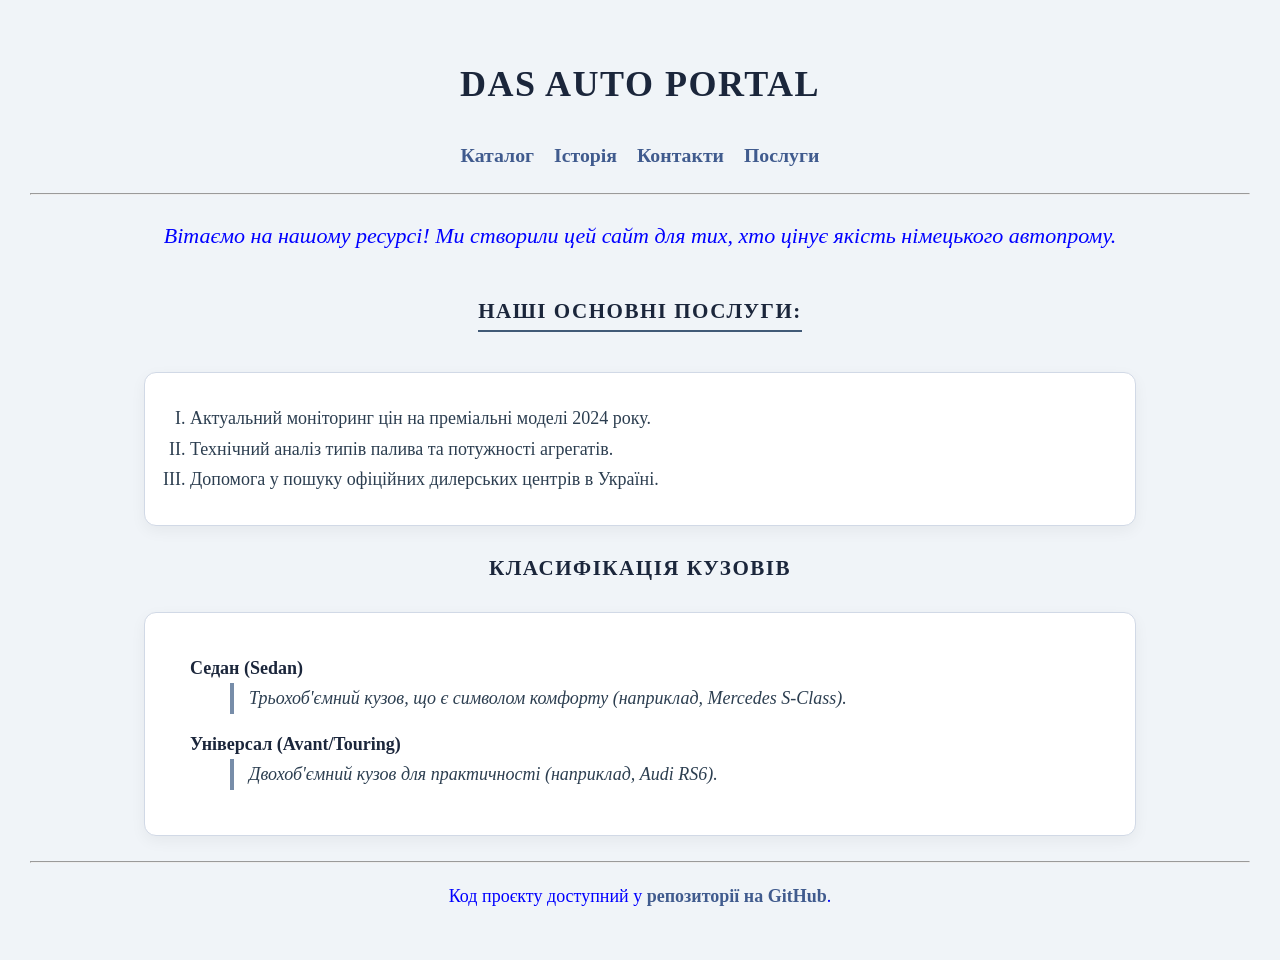
==== index.html @ 6f89d3d6 "lab3: changes in styles and index.html" ====
<!DOCTYPE html>
<html lang="uk">

<head>
    <meta charset="UTF-8">
    <meta name="author" content="Hladun Varvara">
    <title>Das Auto Portal — Головна</title>
    <link rel="stylesheet" href="style.css">

    <style>
        a {
            color: #405b8e;
            font-weight: bold;
        }
        
        p {
            color: blue !important;
        }
    </style>
</head>

<body>
    <h1>Das Auto Portal</h1>

    <p align="center" style="font-size: 1.1em; word-spacing: 15px;">
        <a href="brands.html"><b>Каталог</b></a>
        <a href="history.html"><b>Історія</b></a>
        <a href="contacts.html"><b>Контакти</b></a>
        <a href="#services"><b>Послуги</b></a>
    </p>

    <hr>

    <p style="text-align: center ; font-size: 22px; color: #ff3f3f ; font-style: italic;">
        Вітаємо на нашому ресурсі! Ми створили цей сайт для тих, хто цінує якість німецького автопрому.
    </p>

    <h3 id="services">Наші основні послуги:</h3>
    <ol type="I">
        <li>Актуальний моніторинг цін на преміальні моделі 2024 року.</li>
        <li>Технічний аналіз типів палива та потужності агрегатів.</li>
        <li>Допомога у пошуку офіційних дилерських центрів в Україні.</li>
    </ol>

    <h3>Класифікація кузовів</h3>
    <dl>
        <dt><b>Седан (Sedan)</b></dt>
        <dd>Трьохоб'ємний кузов, що є символом комфорту (наприклад, Mercedes S-Class).</dd>
        <dt><b>Універсал (Avant/Touring)</b></dt>
        <dd>Двохоб'ємний кузов для практичності (наприклад, Audi RS6).</dd>
    </dl>

    <hr>
    <p align="center">
        Код проєкту доступний у <a href="https://github.com/varyuuun/cars_project" target="_blank">репозиторії на GitHub</a>.
    </p>
</body>

</html>
---- style.css ----
/* 1. Загальні налаштування */

body {
    background-color: #f0f4f8;
    font-family: 'Times New Roman', Times, serif;
    font-size: 18px;
    color: #2c3e50;
    line-height: 1.7;
    margin: 0;
    padding: 30px;
}

#services {
    display: block;
    text-align: center;
    margin: 40px auto;
    color: #1b263b;
    width: fit-content;
    border-bottom: 2px solid #415a77;
}


/* 2. Заголовки (HN) */

h1,
h2,
h3 {
    color: #1b263b;
    text-align: center;
    text-transform: uppercase;
    letter-spacing: 1.5px;
}

p {
    color: #0e141f;
}


/* 3. Посилання */

a {
    color: #405b8e;
    text-decoration: none;
    transition: 0.3s ease;
}

a:hover {
    color: #0e141f;
}


/* 4. Списки та блоки (для Index та History) */

ul,
ol,
dl {
    background-color: #ffffff;
    padding: 30px 45px;
    border-radius: 12px;
    max-width: 900px;
    margin: 25px auto;
    border: 1px solid #d1d9e6;
    box-shadow: 0 5px 15px rgba(0, 0, 0, 0.05);
}

dt {
    font-weight: bold;
    color: #1b263b;
    margin-top: 10px;
}

dd {
    margin-bottom: 15px;
    border-left: 4px solid #778da9;
    padding-left: 15px;
    font-style: italic;
}


/* 5. Таблиці (Технічний стиль для Brands) */

table {
    width: 100%;
    border-collapse: collapse;
    background: #ffffff;
    margin: 30px 0;
    border-radius: 20px;
    overflow: hidden;
    box-shadow: 0 10px 25px rgba(65, 90, 119, 0.1);
}

th {
    background-color: #253450;
    color: #f0f4f8;
    padding: 15px;
    border: 1px solid #415a77;
    font-size: 0.9em;
}

td {
    padding: 15px;
    border: 1px solid #d1d9e6;
}

tr:nth-child(even) {
    background-color: #f8fbff;
}


/* 6. Картки дилерів для Contacts */

.dealer-grid {
    display: flex;
    flex-wrap: wrap;
    gap: 20px;
    justify-content: center;
    margin-top: 40px;
}

.dealer-card {
    background: #ffffff;
    border-top: 5px solid #415a77;
    padding: 25px;
    width: 280px;
    box-shadow: 0 8px 20px rgba(0, 0, 0, 0.06);
    border-radius: 5px;
    transition: transform 0.3s;
}

.dealer-card:hover {
    transform: translateY(-5px);
}

.dealer-card h4 {
    margin: 0 0 10px 0;
    color: #1b263b;
    border-bottom: 1px solid #eee;
    padding-bottom: 5px;
}

.nav-menu {
    display: flex;
    justify-content: center;
    gap: 20px;
}


/* 7. Зображення */

img {
    border-radius: 8px;
    border: 2px solid #fff;
    box-shadow: 0 4px 10px rgba(0, 0, 0, 0.1);
}
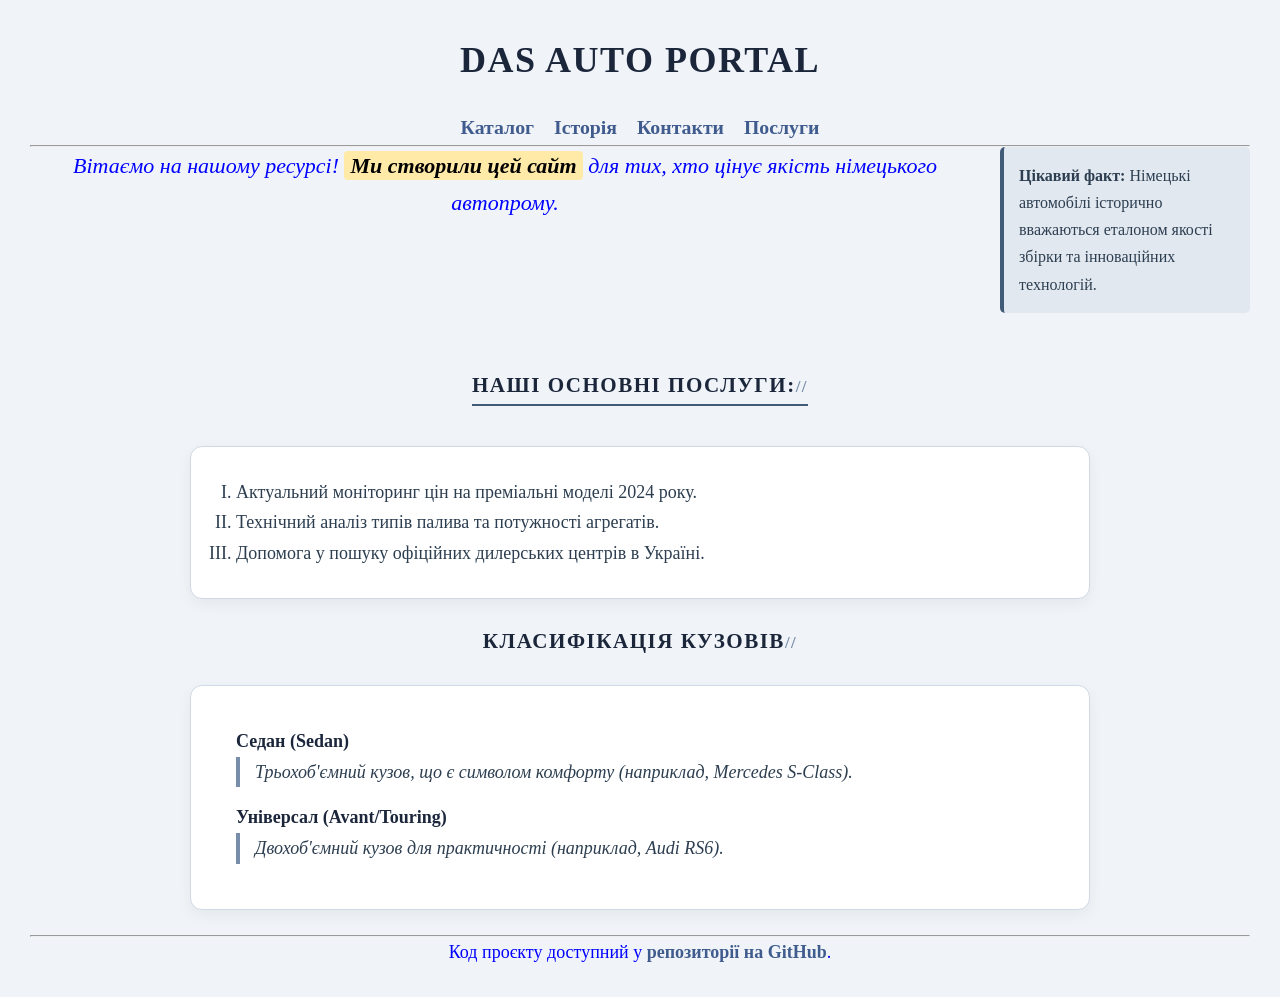
==== commit f525e48a: "lab5" ====
--- a/index.html
+++ b/index.html
@@ -8,6 +8,8 @@
     <link rel="stylesheet" href="style.css">
 
     <style>
+        /* Стилі для цієї сторінки залишені без змін */
+        
         a {
             color: #405b8e;
             font-weight: bold;
@@ -31,9 +33,14 @@
 
     <hr>
 
-    <p style="text-align: center ; font-size: 22px; color: #ff3f3f ; font-style: italic;">
-        Вітаємо на нашому ресурсі! Ми створили цей сайт для тих, хто цінує якість німецького автопрому.
-    </p>
+    <div class="clearfix">
+        <div class="float-right">
+            <b>Цікавий факт:</b> Німецькі автомобілі історично вважаються еталоном якості збірки та інноваційних технологій.
+        </div>
+        <p style="text-align: center ; font-size: 22px; color: #ff3f3f ; font-style: italic;">
+            Вітаємо на нашому ресурсі! <span class="accent">Ми створили цей сайт</span> для тих, хто цінує якість німецького автопрому.
+        </p>
+    </div>
 
     <h3 id="services">Наші основні послуги:</h3>
     <ol type="I">
--- a/style.css
+++ b/style.css
@@ -1,3 +1,10 @@
+* {
+    margin: 0;
+    padding: 0;
+    box-sizing: border-box;
+}
+
+
 /* 1. Загальні налаштування */
 
 body {
@@ -29,6 +36,7 @@
     text-align: center;
     text-transform: uppercase;
     letter-spacing: 1.5px;
+    margin-bottom: 20px;
 }
 
 p {
@@ -36,20 +44,28 @@
 }
 
 
-/* 3. Посилання */
-
-a {
+/*Псевдокласи для посилань */
+
+a:link {
     color: #405b8e;
     text-decoration: none;
     transition: 0.3s ease;
 }
 
+a:visited {
+    color: #8a01ce;
+}
+
 a:hover {
     color: #0e141f;
 }
 
-
-/* 4. Списки та блоки (для Index та History) */
+a:active {
+    color: #ff3f3f;
+}
+
+
+/* 4. Списки та блоки */
 
 ul,
 ol,
@@ -77,7 +93,7 @@
 }
 
 
-/* 5. Таблиці (Технічний стиль для Brands) */
+/* 5. Таблиці */
 
 table {
     width: 100%;
@@ -107,7 +123,7 @@
 }
 
 
-/* 6. Картки дилерів для Contacts */
+/* 6. Картки дилерів */
 
 .dealer-grid {
     display: flex;
@@ -147,8 +163,116 @@
 
 /* 7. Зображення */
 
+.car-preview {
+    border: none;
+    width: 150px;
+    height: auto;
+    display: block;
+    margin: 30px auto;
+}
+
 img {
     border-radius: 8px;
     border: 2px solid #fff;
     box-shadow: 0 4px 10px rgba(0, 0, 0, 0.1);
+}
+
+
+/* 8. Контекстні, дочірні та сусідні селектори */
+
+.dealer-card p {
+    color: #415a77;
+}
+
+.dealer-card p b {
+    color: #1b263b;
+}
+
+.nav-menu>a {
+    background-color: #253450;
+    color: #f0f4f8;
+    padding: 10px;
+    border-radius: 15px;
+    display: inline-block;
+}
+
+.nav-menu>a:hover {
+    background-color: #141a2d;
+}
+
+h3+p {
+    border-left: 4px solid #ff3f3f;
+    padding-left: 15px;
+}
+
+
+/* Властивість Position */
+
+.relative-box {
+    position: relative;
+}
+
+.absolute-badge {
+    position: absolute;
+    top: -15px;
+    right: -15px;
+    background-color: #ff3f3f;
+    color: #fff;
+    padding: 5px 12px;
+    border-radius: 20px;
+    font-size: 12px;
+    font-weight: bold;
+    box-shadow: 0 4px 6px rgba(0, 0, 0, 0.2);
+}
+
+
+/* Властивість Float та очищення обтікання */
+
+.float-right {
+    float: right;
+    width: 250px;
+    background-color: #e2e8f0;
+    padding: 15px;
+    margin: 0 0 15px 20px;
+    border-left: 4px solid #415a77;
+    font-size: 16px;
+    border-radius: 5px;
+}
+
+.clearfix::after {
+    content: "";
+    display: table;
+    clear: both;
+}
+
+
+/* Застосування <span> для рядкових елементів */
+
+span.accent {
+    background-color: #ffeaa7;
+    padding: 2px 6px;
+    border-radius: 4px;
+    color: #000 !important;
+    font-weight: bold;
+}
+
+
+/* Псевдоклас :first-child (виділення першої картки) */
+
+.dealer-grid .dealer-card:first-child {
+    border-top: 5px solid #ff3f3f;
+    background-color: #fffaf0;
+}
+
+
+/* Псевдоелементи :before та :after */
+
+h2::before {
+    content: "-";
+}
+
+h3::after {
+    content: "//";
+    color: #778da9;
+    font-size: 0.8em;
 }
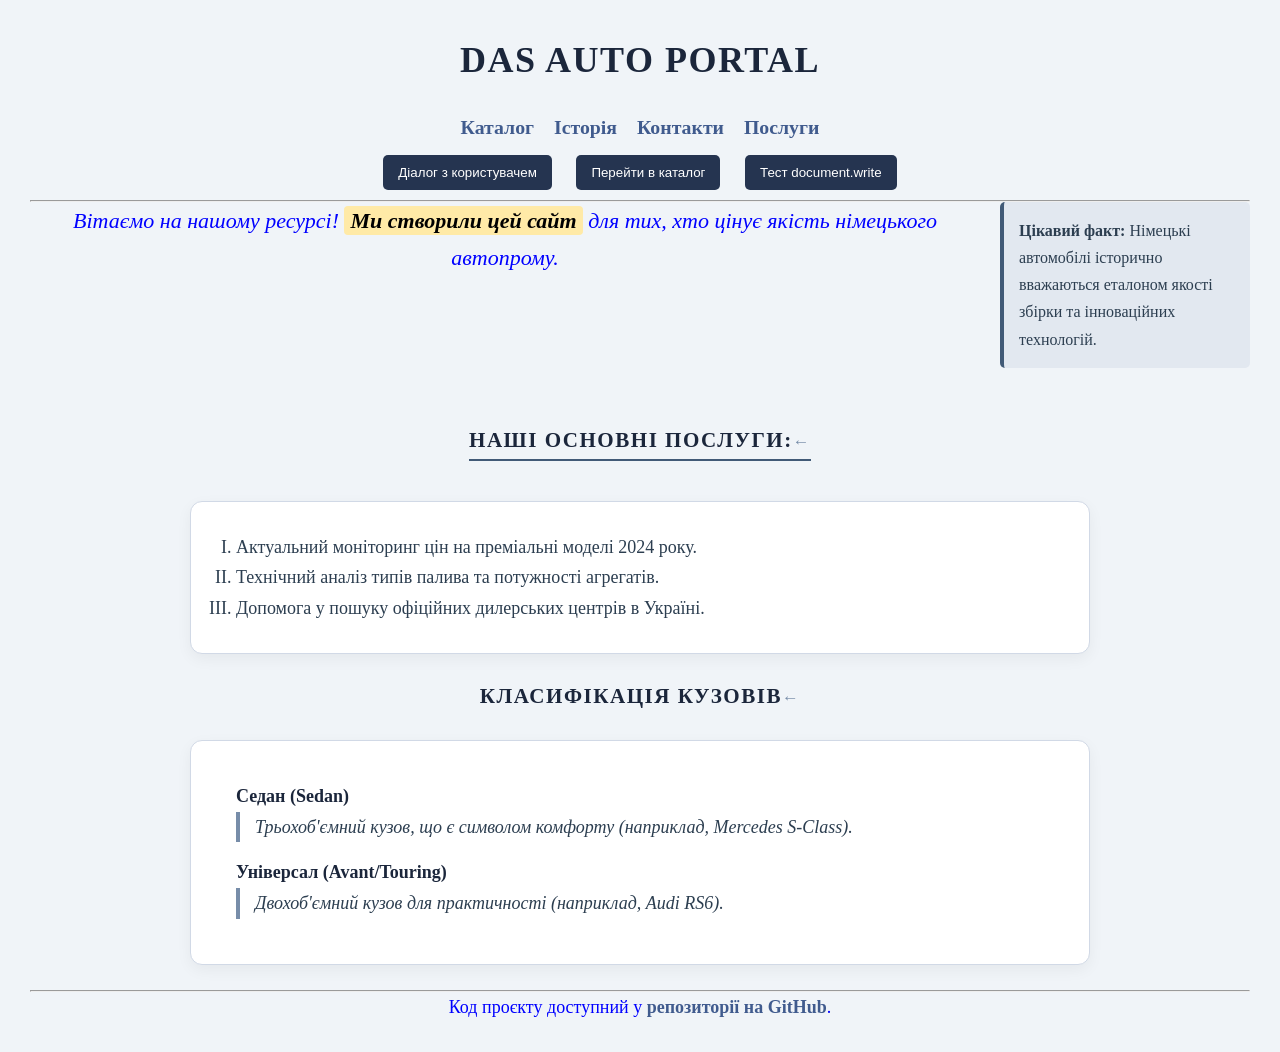
==== commit d23f1d34: "lab6" ====
--- a/index.html
+++ b/index.html
@@ -8,8 +8,6 @@
     <link rel="stylesheet" href="style.css">
 
     <style>
-        /* Стилі для цієї сторінки залишені без змін */
-        
         a {
             color: #405b8e;
             font-weight: bold;
@@ -18,11 +16,21 @@
         p {
             color: blue !important;
         }
+        
+        .action-btn {
+            margin: 10px;
+            padding: 10px 15px;
+            cursor: pointer;
+            background: #253450;
+            color: white;
+            border: none;
+            border-radius: 5px;
+        }
     </style>
 </head>
 
 <body>
-    <h1>Das Auto Portal</h1>
+    <h1 id="main-title">Das Auto Portal</h1>
 
     <p align="center" style="font-size: 1.1em; word-spacing: 15px;">
         <a href="brands.html"><b>Каталог</b></a>
@@ -31,10 +39,17 @@
         <a href="#services"><b>Послуги</b></a>
     </p>
 
+    <!-- Панель кнопок для виклику функцій з зовнішнього скрипта -->
+    <div align="center">
+        <button class="action-btn" onclick="userDialog()">Діалог з користувачем</button>
+        <button class="action-btn" onclick="redirectToCatalog()">Перейти в каталог</button>
+        <button class="action-btn" onclick="testDocumentWrite()">Тест document.write</button>
+    </div>
+
     <hr>
 
     <div class="clearfix">
-        <div class="float-right">
+        <div class="float-right" id="fact-block">
             <b>Цікавий факт:</b> Німецькі автомобілі історично вважаються еталоном якості збірки та інноваційних технологій.
         </div>
         <p style="text-align: center ; font-size: 22px; color: #ff3f3f ; font-style: italic;">
@@ -43,10 +58,10 @@
     </div>
 
     <h3 id="services">Наші основні послуги:</h3>
-    <ol type="I">
+    <ol type="I" id="services-list">
         <li>Актуальний моніторинг цін на преміальні моделі 2024 року.</li>
         <li>Технічний аналіз типів палива та потужності агрегатів.</li>
-        <li>Допомога у пошуку офіційних дилерських центрів в Україні.</li>
+        <li class="remove-me">Допомога у пошуку офіційних дилерських центрів в Україні.</li>
     </ol>
 
     <h3>Класифікація кузовів</h3>
@@ -61,6 +76,23 @@
     <p align="center">
         Код проєкту доступний у <a href="https://github.com/varyuuun/cars_project" target="_blank">репозиторії на GitHub</a>.
     </p>
+
+    <!-- ВНУТРІШНІЙ СКРИПТ (Завдання 1) -->
+    <script>
+        // Застосування функцій alert, prompt, confirm при завантаженні
+        let isReady = confirm("Бажаєте налаштувати сторінку під себе?");
+        if (isReady) {
+            let userName = prompt("Як вас звати?", "Гість");
+            if (userName) {
+                alert("Вітаємо, " + userName + ", на порталі Das Auto!");
+            }
+        } else {
+            alert("Ви переглядаєте сторінку у стандартному режимі.");
+        }
+    </script>
+
+    <!-- ПІДКЛЮЧЕННЯ ЗОВНІШНЬОГО СКРИПТА (Завдання 1 та 2) -->
+    <script src="script.js"></script>
 </body>
 
 </html>
--- a/style.css
+++ b/style.css
@@ -245,9 +245,6 @@
     clear: both;
 }
 
-
-/* Застосування <span> для рядкових елементів */
-
 span.accent {
     background-color: #ffeaa7;
     padding: 2px 6px;
@@ -268,11 +265,11 @@
 /* Псевдоелементи :before та :after */
 
 h2::before {
-    content: "-";
+    content: "✓";
 }
 
 h3::after {
-    content: "//";
+    content: "←";
     color: #778da9;
     font-size: 0.8em;
 }
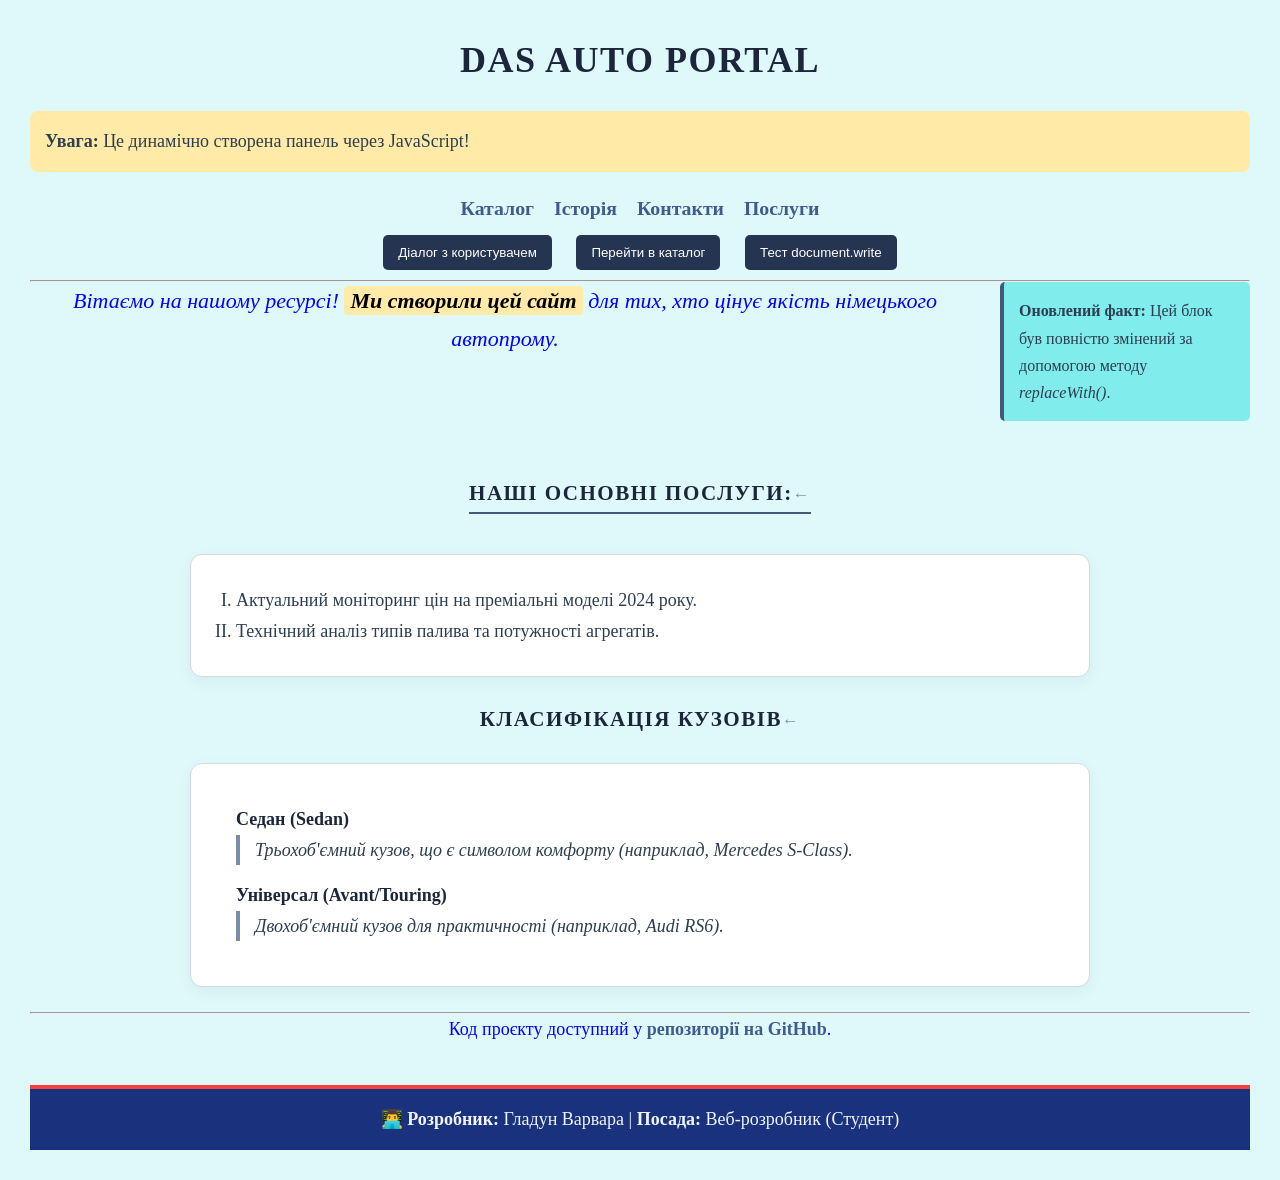
==== commit 154a5e47: "lab6" ====
--- a/index.html
+++ b/index.html
@@ -77,9 +77,8 @@
         Код проєкту доступний у <a href="https://github.com/varyuuun/cars_project" target="_blank">репозиторії на GitHub</a>.
     </p>
 
-    <!-- ВНУТРІШНІЙ СКРИПТ (Завдання 1) -->
     <script>
-        // Застосування функцій alert, prompt, confirm при завантаженні
+        // Застосування функцій alert, prompt, confirm 
         let isReady = confirm("Бажаєте налаштувати сторінку під себе?");
         if (isReady) {
             let userName = prompt("Як вас звати?", "Гість");
@@ -91,7 +90,6 @@
         }
     </script>
 
-    <!-- ПІДКЛЮЧЕННЯ ЗОВНІШНЬОГО СКРИПТА (Завдання 1 та 2) -->
     <script src="script.js"></script>
 </body>
 
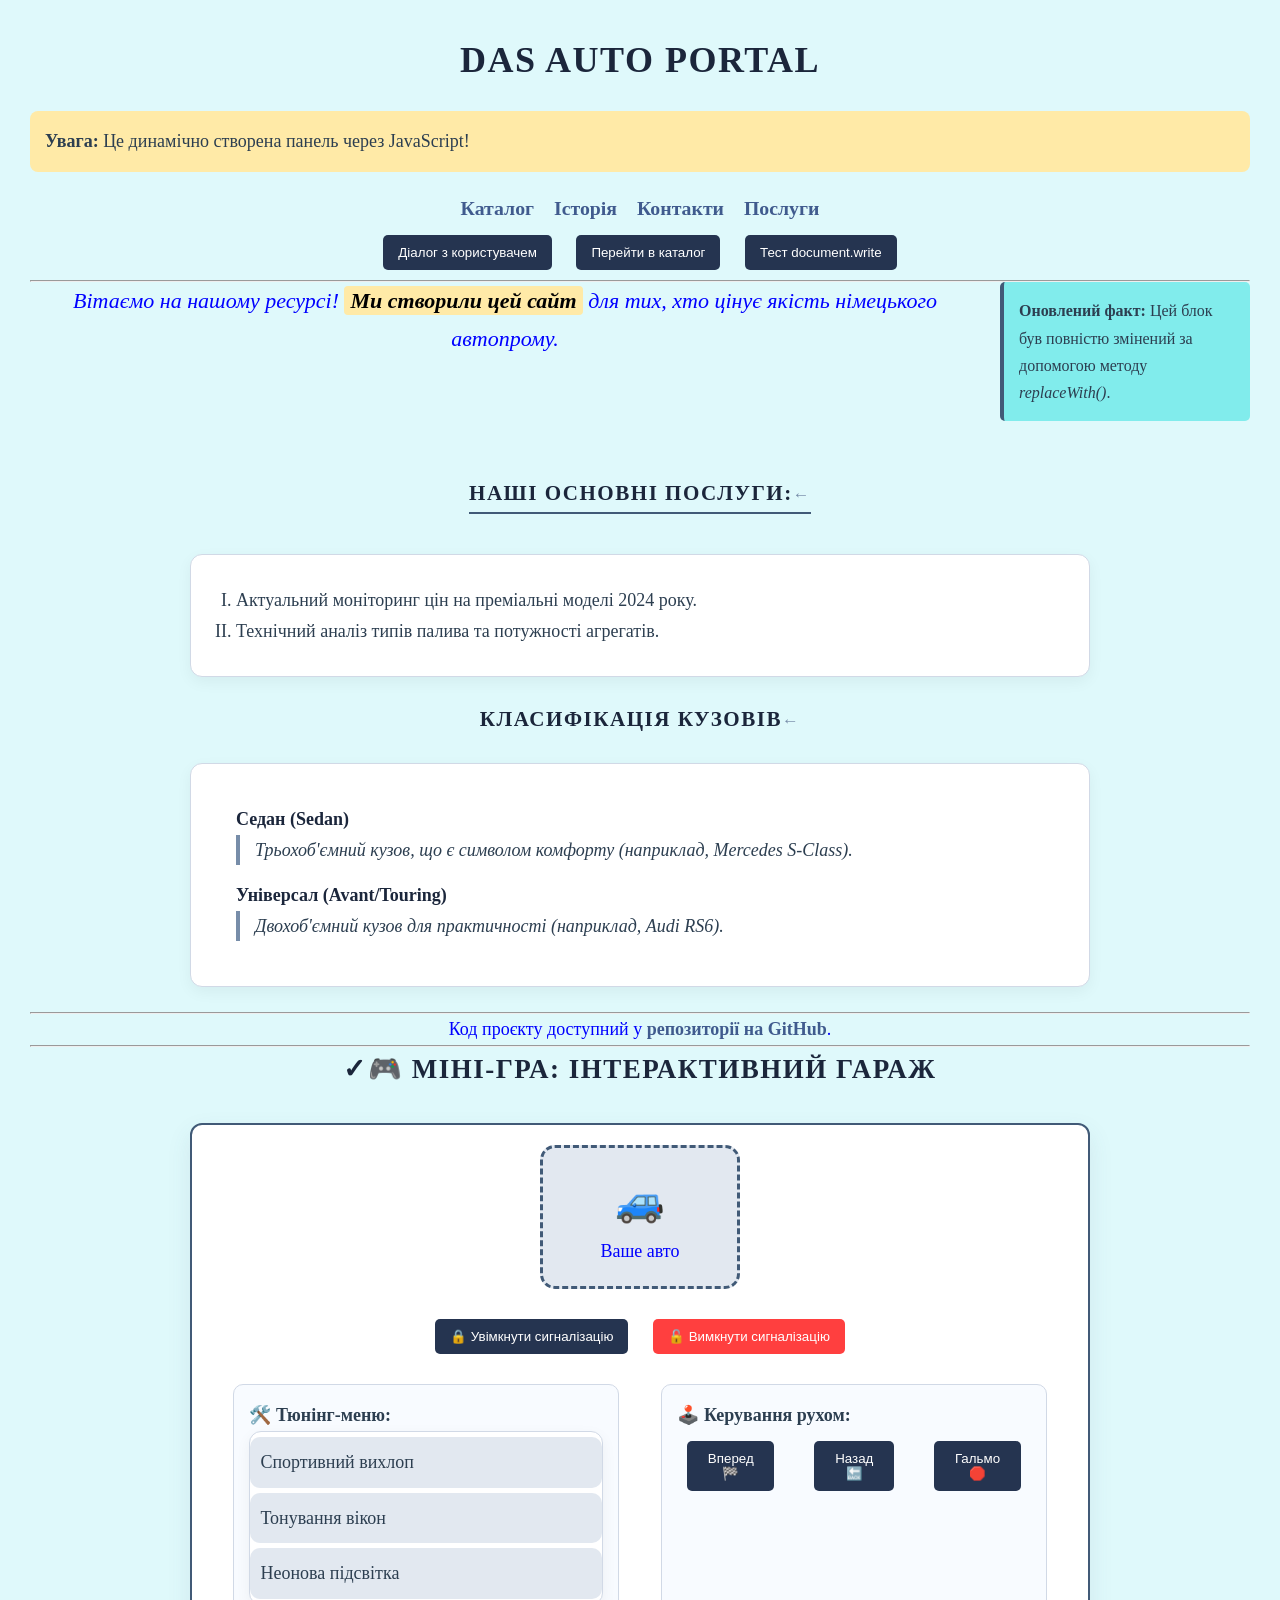
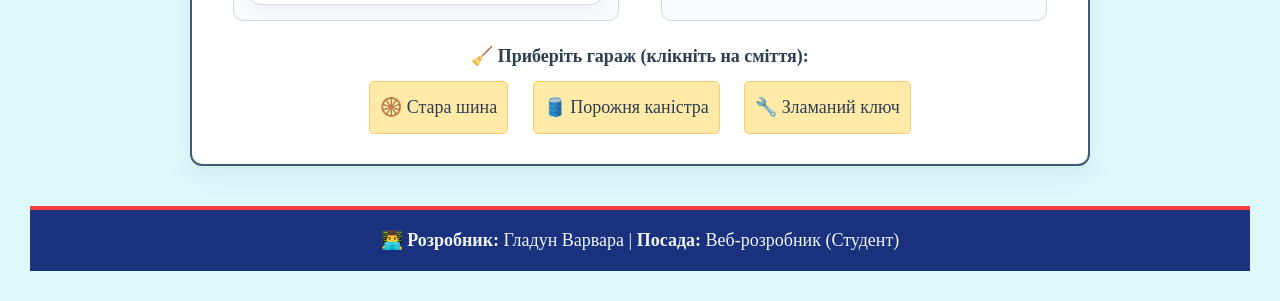
==== commit 14fe7248: "lab7" ====
--- a/index.html
+++ b/index.html
@@ -90,6 +90,52 @@
         }
     </script>
 
+    <hr>
+    <h2 id="game-title">🎮 Міні-гра: Інтерактивний Гараж</h2>
+
+    <div class="game-container">
+        <!-- Машинка. onmouseenter додано через атрибут -->
+        <div id="game-car" class="car-object" onmouseenter="inspectCar()">
+            <span style="font-size: 40px;">🚙</span>
+            <p>Ваше авто</p>
+        </div>
+
+        <div align="center" style="margin-top: 20px;">
+            <button id="lock-btn" class="action-btn">🔒 Увімкнути сигналізацію</button>
+            <button id="unlock-btn" class="action-btn" style="background: #ff3f3f;">🔓 Вимкнути сигналізацію</button>
+        </div>
+
+        <div class="game-panels">
+            <!-- Меню списку: Тюнінг (Делегування) -->
+            <div class="panel">
+                <h4>🛠️ Тюнінг-меню:</h4>
+                <ul id="tuning-list" class="tuning-list">
+                    <li>Спортивний вихлоп</li>
+                    <li>Тонування вікон</li>
+                    <li>Неонова підсвітка</li>
+                </ul>
+            </div>
+
+            <!-- Меню кнопок: Рух (data-action) -->
+            <div class="panel">
+                <h4>🕹️ Керування рухом:</h4>
+                <div id="drive-menu" class="nav-menu">
+                    <button data-action="forward" class="action-btn">Вперед 🏁</button>
+                    <button data-action="reverse" class="action-btn">Назад 🔙</button>
+                    <button data-action="stop" class="action-btn">Гальмо 🛑</button>
+                </div>
+            </div>
+        </div>
+
+        <!-- Патерн Behavior -->
+        <div align="center" style="margin-top: 20px;">
+            <h4>🧹 Приберіть гараж (клікніть на сміття):</h4>
+            <span data-behavior="clean" class="junk-item">🛞 Стара шина</span>
+            <span data-behavior="clean" class="junk-item">🛢️ Порожня каністра</span>
+            <span data-behavior="clean" class="junk-item">🔧 Зламаний ключ</span>
+        </div>
+    </div>
+
     <script src="script.js"></script>
 </body>
 
--- a/style.css
+++ b/style.css
@@ -272,4 +272,80 @@
     content: "←";
     color: #778da9;
     font-size: 0.8em;
+}
+
+
+/*  Стилі для міні-гри */
+
+.game-container {
+    background: #ffffff;
+    border: 2px solid #415a77;
+    border-radius: 12px;
+    padding: 20px;
+    max-width: 900px;
+    margin: 30px auto;
+    box-shadow: 0 10px 25px rgba(65, 90, 119, 0.1);
+}
+
+.car-object {
+    width: 200px;
+    margin: 0 auto;
+    padding: 20px;
+    background: #e2e8f0;
+    border: 3px dashed #415a77;
+    border-radius: 15px;
+    text-align: center;
+    cursor: pointer;
+    transition: all 0.4s ease;
+}
+
+.game-panels {
+    display: flex;
+    justify-content: space-around;
+    flex-wrap: wrap;
+    margin-top: 20px;
+}
+
+.panel {
+    background: #f8fbff;
+    padding: 15px;
+    border-radius: 10px;
+    border: 1px solid #d1d9e6;
+    width: 45%;
+}
+
+.tuning-list {
+    list-style: none;
+    padding: 0;
+    margin: 0;
+}
+
+.tuning-list li {
+    padding: 10px;
+    margin: 5px 0;
+    background: #e2e8f0;
+    border-radius: 10px;
+    cursor: pointer;
+    transition: 0.3s;
+}
+
+
+/* Клас для підсвічування списку (Делегування) */
+
+.highlighted-tuning {
+    background: #405b8e !important;
+    color: white;
+    font-weight: bold;
+    transform: scale(1.05);
+}
+
+.junk-item {
+    display: inline-block;
+    margin: 10px;
+    padding: 10px;
+    background: #ffeaa7;
+    border: 1px solid #fdcb6e;
+    border-radius: 5px;
+    cursor: pointer;
+    transition: 0.3s;
 }
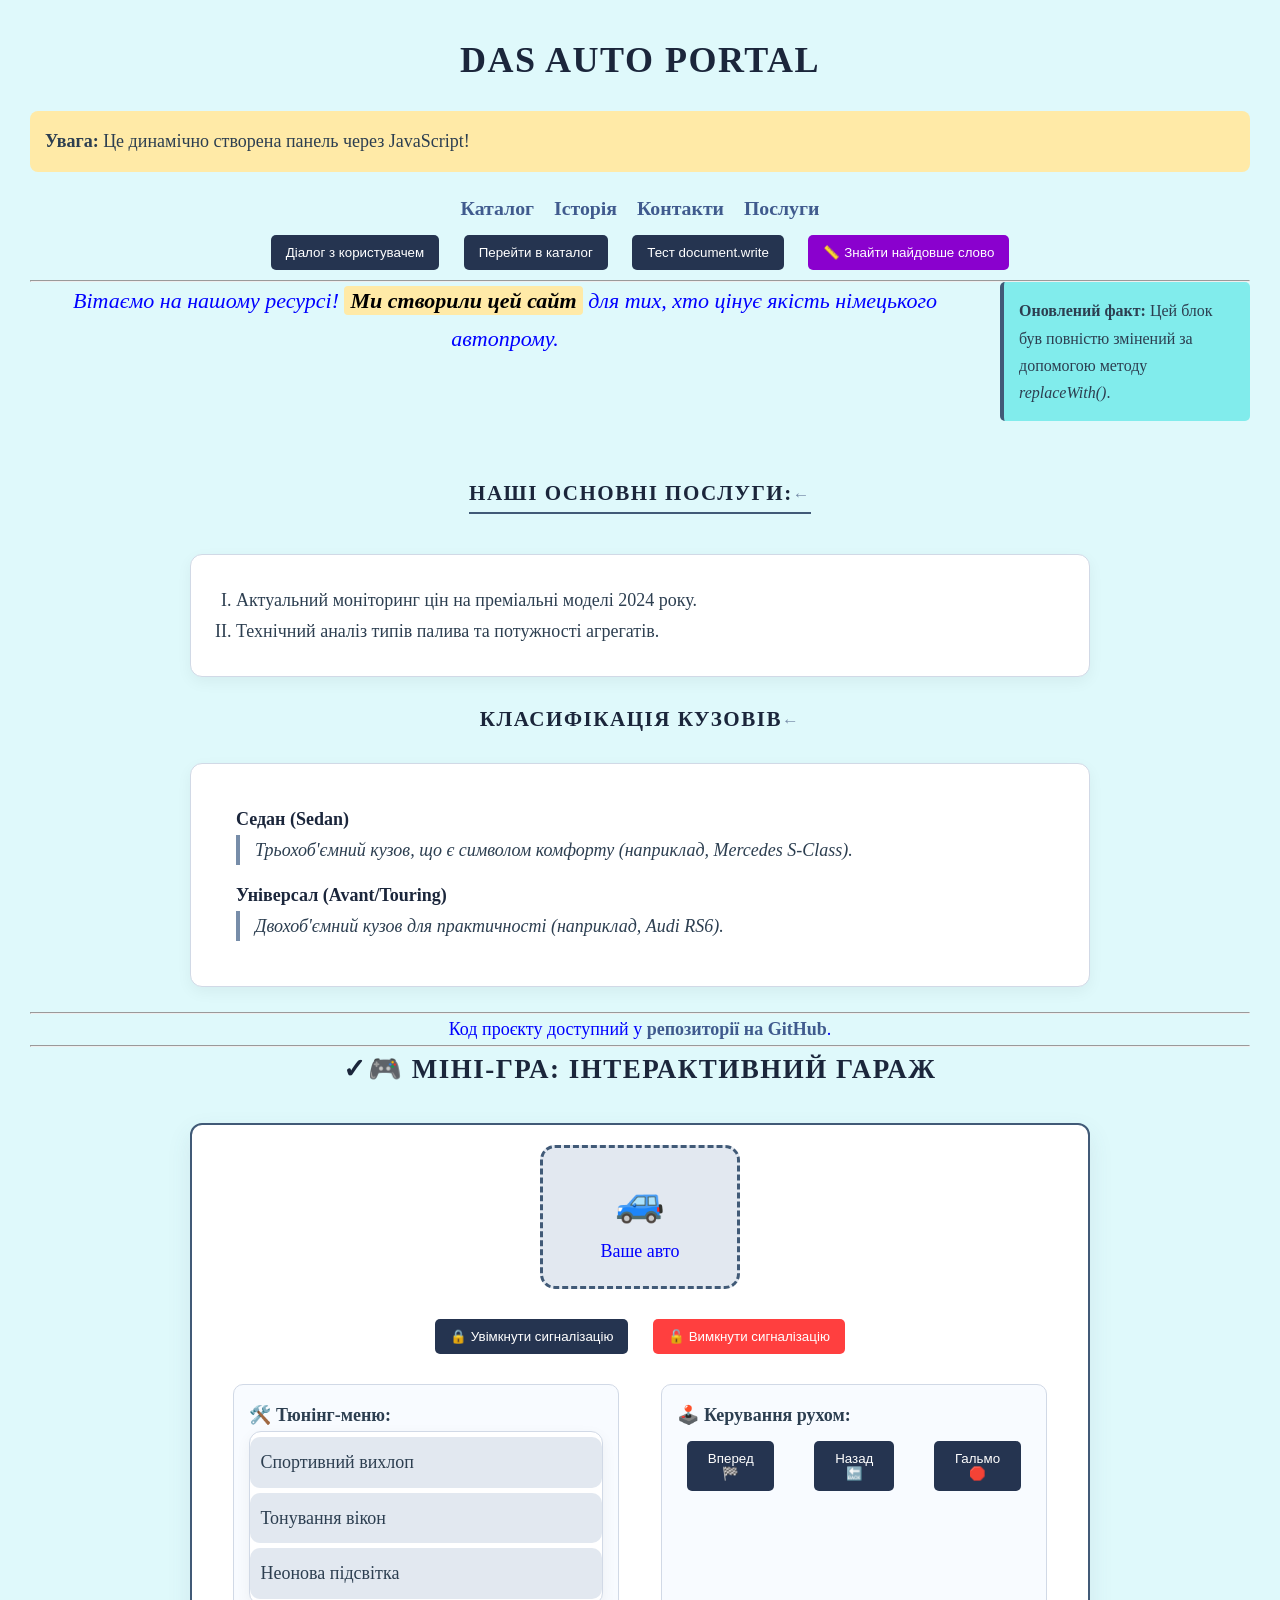
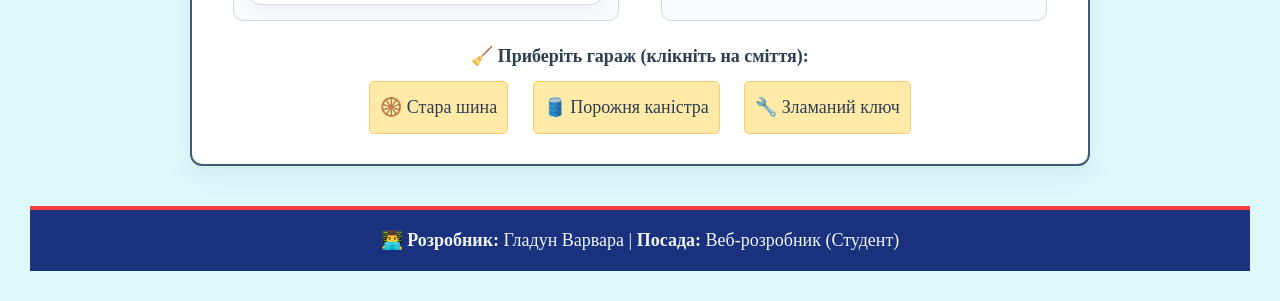
==== commit f493bc17: "lab7" ====
--- a/index.html
+++ b/index.html
@@ -44,6 +44,8 @@
         <button class="action-btn" onclick="userDialog()">Діалог з користувачем</button>
         <button class="action-btn" onclick="redirectToCatalog()">Перейти в каталог</button>
         <button class="action-btn" onclick="testDocumentWrite()">Тест document.write</button>
+        <button id="compare-strings-btn" class="action-btn" style="background: #8a01ce;">📏 Знайти найдовше слово</button>
+
     </div>
 
     <hr>
@@ -76,6 +78,7 @@
     <p align="center">
         Код проєкту доступний у <a href="https://github.com/varyuuun/cars_project" target="_blank">репозиторії на GitHub</a>.
     </p>
+
 
     <script>
         // Застосування функцій alert, prompt, confirm 
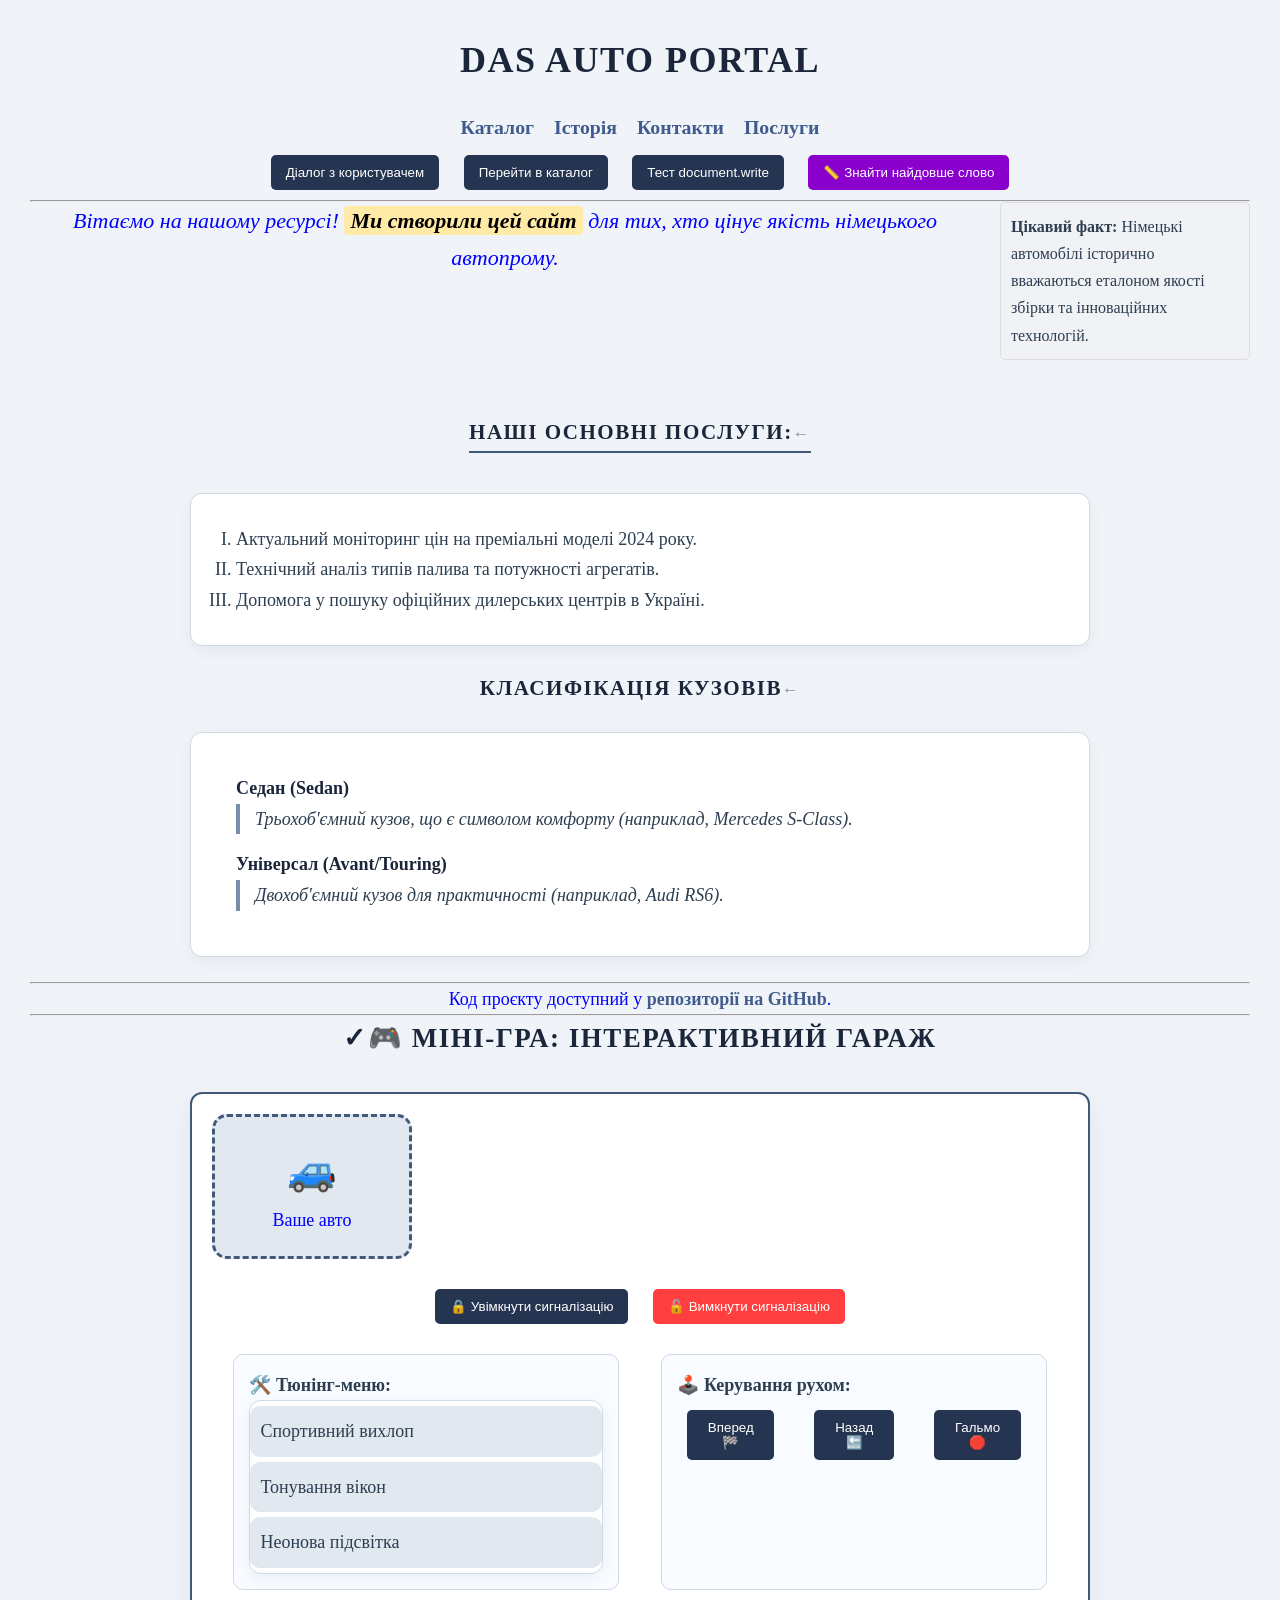
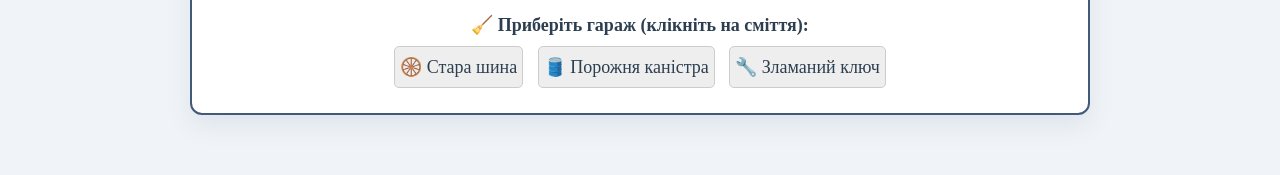
==== commit b17b62a8: "7" ====
--- a/index.html
+++ b/index.html
@@ -26,6 +26,22 @@
             border: none;
             border-radius: 5px;
         }
+        /* Додаткові стилі для демонстрації маніпуляцій */
+        
+        .highlighted-tuning {
+            background-color: yellow;
+            font-weight: bold;
+        }
+        
+        .junk-item {
+            display: inline-block;
+            margin: 5px;
+            padding: 5px;
+            background: #eee;
+            border: 1px solid #ccc;
+            cursor: pointer;
+            transition: transform 0.3s ease;
+        }
     </style>
 </head>
 
@@ -39,19 +55,19 @@
         <a href="#services"><b>Послуги</b></a>
     </p>
 
-    <!-- Панель кнопок для виклику функцій з зовнішнього скрипта -->
+    <!-- Панель кнопок -->
     <div align="center">
         <button class="action-btn" onclick="userDialog()">Діалог з користувачем</button>
         <button class="action-btn" onclick="redirectToCatalog()">Перейти в каталог</button>
         <button class="action-btn" onclick="testDocumentWrite()">Тест document.write</button>
         <button id="compare-strings-btn" class="action-btn" style="background: #8a01ce;">📏 Знайти найдовше слово</button>
-
     </div>
 
     <hr>
 
     <div class="clearfix">
-        <div class="float-right" id="fact-block">
+        <!-- Блок для replaceWith -->
+        <div class="float-right" id="fact-block" style="background: #f1f2f6; padding: 10px; border: 1px solid #ddd;">
             <b>Цікавий факт:</b> Німецькі автомобілі історично вважаються еталоном якості збірки та інноваційних технологій.
         </div>
         <p style="text-align: center ; font-size: 22px; color: #ff3f3f ; font-style: italic;">
@@ -63,6 +79,7 @@
     <ol type="I" id="services-list">
         <li>Актуальний моніторинг цін на преміальні моделі 2024 року.</li>
         <li>Технічний аналіз типів палива та потужності агрегатів.</li>
+        <!-- Цей пункт буде видалено через 4 секунди -->
         <li class="remove-me">Допомога у пошуку офіційних дилерських центрів в Україні.</li>
     </ol>
 
@@ -79,17 +96,16 @@
         Код проєкту доступний у <a href="https://github.com/varyuuun/cars_project" target="_blank">репозиторії на GitHub</a>.
     </p>
 
-
     <script>
-        // Застосування функцій alert, prompt, confirm 
-        let isReady = confirm("Бажаєте налаштувати сторінку під себе?");
-        if (isReady) {
-            let userName = prompt("Як вас звати?", "Гість");
-            if (userName) {
-                alert("Вітаємо, " + userName + ", на порталі Das Auto!");
+        // BOM: alert, prompt, confirm
+        window.onload = function() {
+            let isReady = confirm("Бажаєте налаштувати сторінку під себе?");
+            if (isReady) {
+                let userName = prompt("Як вас звати?", "Гість");
+                if (userName) {
+                    alert("Вітаємо, " + userName + ", на порталі Das Auto!");
+                }
             }
-        } else {
-            alert("Ви переглядаєте сторінку у стандартному режимі.");
         }
     </script>
 
@@ -97,8 +113,8 @@
     <h2 id="game-title">🎮 Міні-гра: Інтерактивний Гараж</h2>
 
     <div class="game-container">
-        <!-- Машинка. onmouseenter додано через атрибут -->
-        <div id="game-car" class="car-object" onmouseenter="inspectCar()">
+        <!-- Машинка -->
+        <div id="game-car" class="car-object" onmouseenter="inspectCar()" style="padding: 20px; border: 3px dashed #415a77; display: inline-block; transition: all 0.5s ease;">
             <span style="font-size: 40px;">🚙</span>
             <p>Ваше авто</p>
         </div>
@@ -108,18 +124,16 @@
             <button id="unlock-btn" class="action-btn" style="background: #ff3f3f;">🔓 Вимкнути сигналізацію</button>
         </div>
 
-        <div class="game-panels">
-            <!-- Меню списку: Тюнінг (Делегування) -->
+        <div class="game-panels" style="display: flex; justify-content: space-around; margin-top: 20px;">
             <div class="panel">
                 <h4>🛠️ Тюнінг-меню:</h4>
-                <ul id="tuning-list" class="tuning-list">
+                <ul id="tuning-list" class="tuning-list" style="list-style: none; padding: 0; cursor: pointer;">
                     <li>Спортивний вихлоп</li>
                     <li>Тонування вікон</li>
                     <li>Неонова підсвітка</li>
                 </ul>
             </div>
 
-            <!-- Меню кнопок: Рух (data-action) -->
             <div class="panel">
                 <h4>🕹️ Керування рухом:</h4>
                 <div id="drive-menu" class="nav-menu">
@@ -130,7 +144,6 @@
             </div>
         </div>
 
-        <!-- Патерн Behavior -->
         <div align="center" style="margin-top: 20px;">
             <h4>🧹 Приберіть гараж (клікніть на сміття):</h4>
             <span data-behavior="clean" class="junk-item">🛞 Стара шина</span>
@@ -139,7 +152,8 @@
         </div>
     </div>
 
-    <script src="script.js"></script>
+    <!-- Підключаємо script_2.js -->
+    <script src="script_2.js"></script>
 </body>
 
 </html>
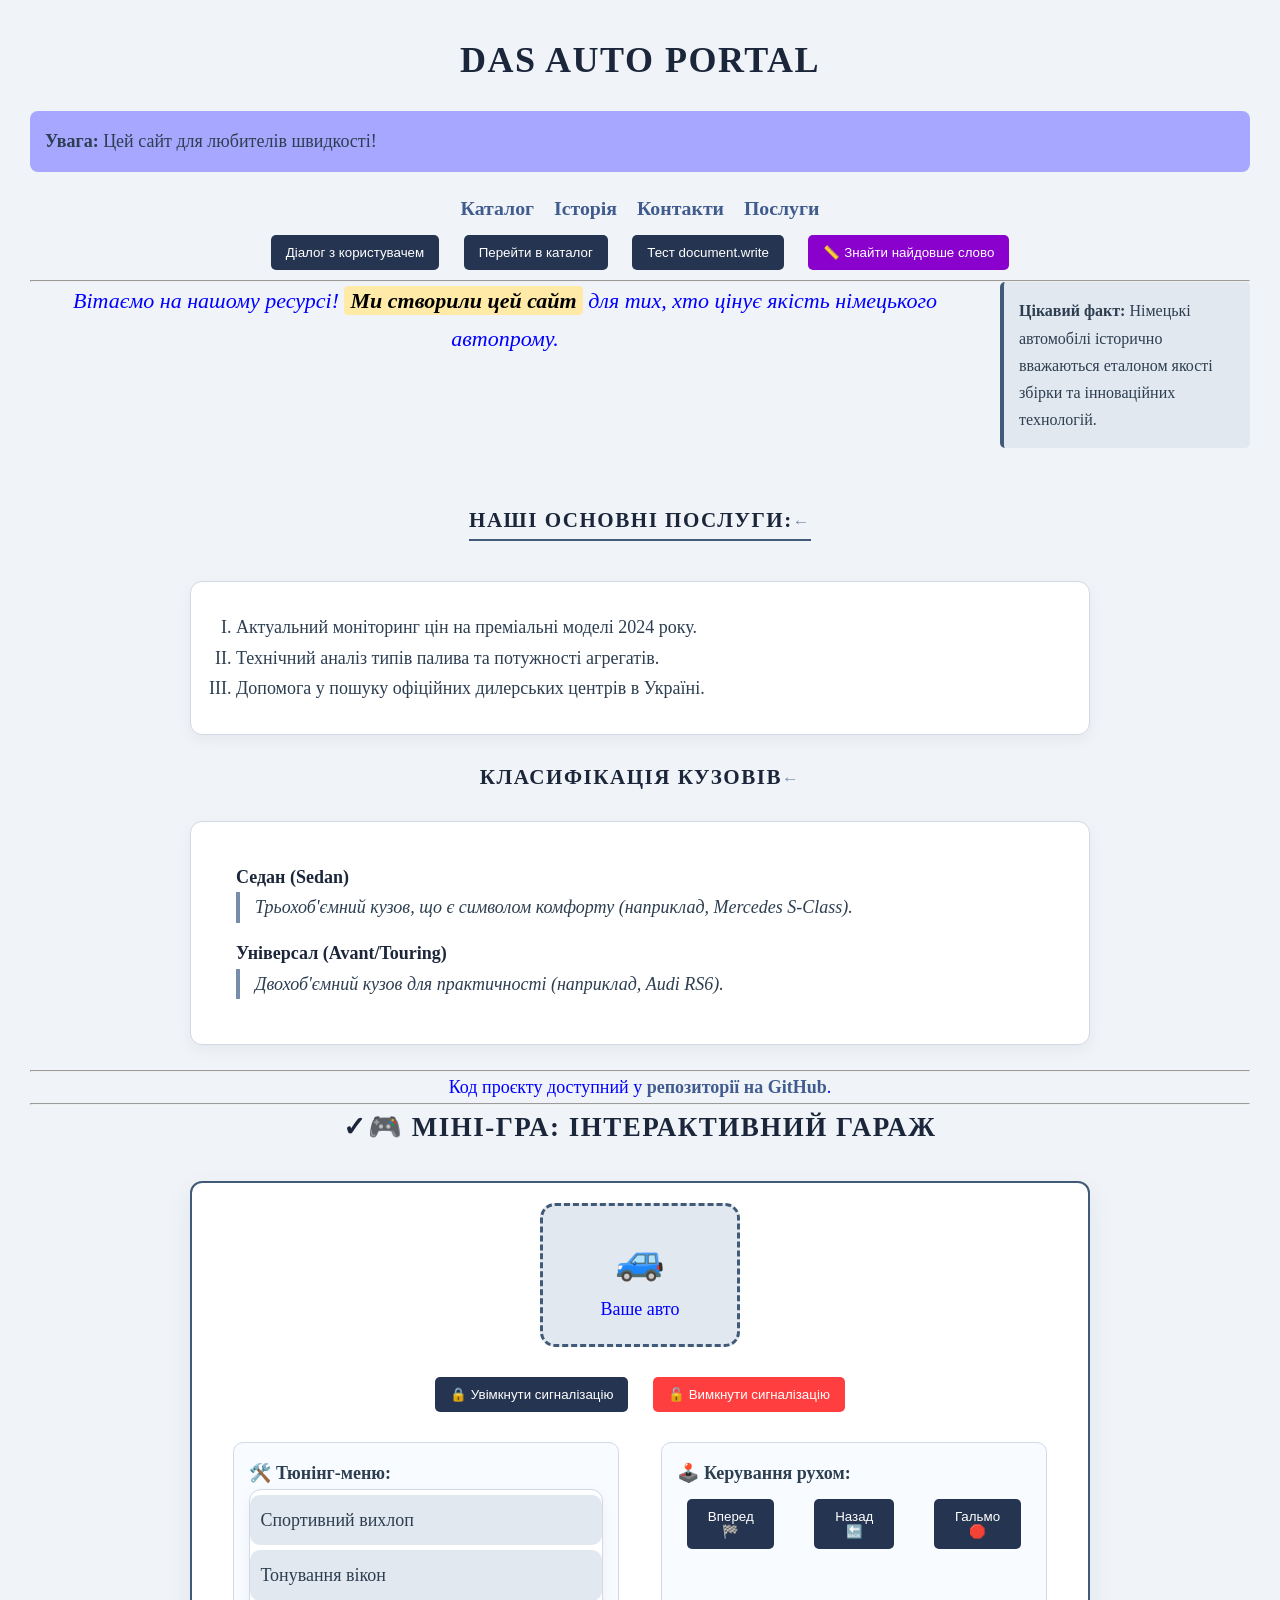
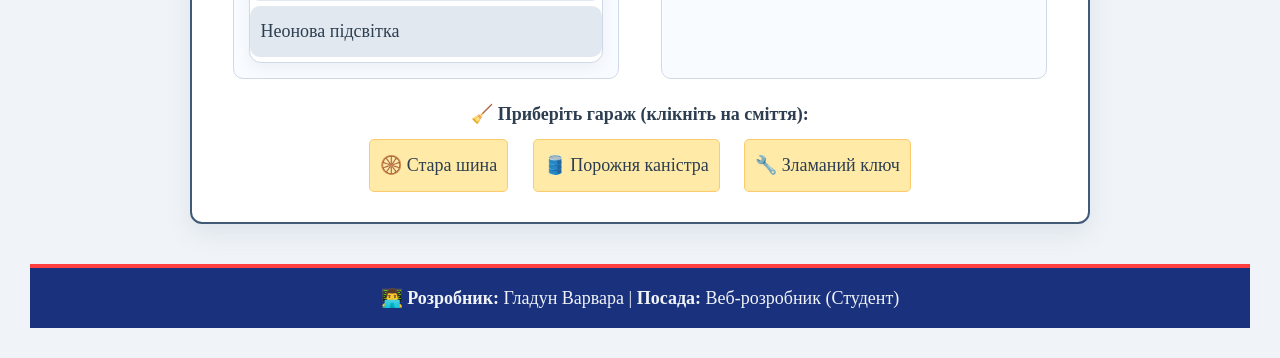
==== commit deaa5e22: "7" ====
--- a/index.html
+++ b/index.html
@@ -26,22 +26,6 @@
             border: none;
             border-radius: 5px;
         }
-        /* Додаткові стилі для демонстрації маніпуляцій */
-        
-        .highlighted-tuning {
-            background-color: yellow;
-            font-weight: bold;
-        }
-        
-        .junk-item {
-            display: inline-block;
-            margin: 5px;
-            padding: 5px;
-            background: #eee;
-            border: 1px solid #ccc;
-            cursor: pointer;
-            transition: transform 0.3s ease;
-        }
     </style>
 </head>
 
@@ -55,19 +39,19 @@
         <a href="#services"><b>Послуги</b></a>
     </p>
 
-    <!-- Панель кнопок -->
+    <!-- Панель кнопок для виклику функцій з зовнішнього скрипта -->
     <div align="center">
         <button class="action-btn" onclick="userDialog()">Діалог з користувачем</button>
         <button class="action-btn" onclick="redirectToCatalog()">Перейти в каталог</button>
         <button class="action-btn" onclick="testDocumentWrite()">Тест document.write</button>
         <button id="compare-strings-btn" class="action-btn" style="background: #8a01ce;">📏 Знайти найдовше слово</button>
+
     </div>
 
     <hr>
 
     <div class="clearfix">
-        <!-- Блок для replaceWith -->
-        <div class="float-right" id="fact-block" style="background: #f1f2f6; padding: 10px; border: 1px solid #ddd;">
+        <div class="float-right" id="fact-block">
             <b>Цікавий факт:</b> Німецькі автомобілі історично вважаються еталоном якості збірки та інноваційних технологій.
         </div>
         <p style="text-align: center ; font-size: 22px; color: #ff3f3f ; font-style: italic;">
@@ -79,7 +63,6 @@
     <ol type="I" id="services-list">
         <li>Актуальний моніторинг цін на преміальні моделі 2024 року.</li>
         <li>Технічний аналіз типів палива та потужності агрегатів.</li>
-        <!-- Цей пункт буде видалено через 4 секунди -->
         <li class="remove-me">Допомога у пошуку офіційних дилерських центрів в Україні.</li>
     </ol>
 
@@ -96,16 +79,17 @@
         Код проєкту доступний у <a href="https://github.com/varyuuun/cars_project" target="_blank">репозиторії на GitHub</a>.
     </p>
 
+
     <script>
-        // BOM: alert, prompt, confirm
-        window.onload = function() {
-            let isReady = confirm("Бажаєте налаштувати сторінку під себе?");
-            if (isReady) {
-                let userName = prompt("Як вас звати?", "Гість");
-                if (userName) {
-                    alert("Вітаємо, " + userName + ", на порталі Das Auto!");
-                }
+        // Застосування функцій alert, prompt, confirm 
+        let isReady = confirm("Бажаєте налаштувати сторінку під себе?");
+        if (isReady) {
+            let userName = prompt("Як вас звати?", "Гість");
+            if (userName) {
+                alert("Вітаємо, " + userName + ", на порталі Das Auto!");
             }
+        } else {
+            alert("Ви переглядаєте сторінку у стандартному режимі.");
         }
     </script>
 
@@ -113,8 +97,8 @@
     <h2 id="game-title">🎮 Міні-гра: Інтерактивний Гараж</h2>
 
     <div class="game-container">
-        <!-- Машинка -->
-        <div id="game-car" class="car-object" onmouseenter="inspectCar()" style="padding: 20px; border: 3px dashed #415a77; display: inline-block; transition: all 0.5s ease;">
+        <!-- Машинка. onmouseenter додано через атрибут -->
+        <div id="game-car" class="car-object" onmouseenter="inspectCar()">
             <span style="font-size: 40px;">🚙</span>
             <p>Ваше авто</p>
         </div>
@@ -124,16 +108,18 @@
             <button id="unlock-btn" class="action-btn" style="background: #ff3f3f;">🔓 Вимкнути сигналізацію</button>
         </div>
 
-        <div class="game-panels" style="display: flex; justify-content: space-around; margin-top: 20px;">
+        <div class="game-panels">
+            <!-- Меню списку: Тюнінг (Делегування) -->
             <div class="panel">
                 <h4>🛠️ Тюнінг-меню:</h4>
-                <ul id="tuning-list" class="tuning-list" style="list-style: none; padding: 0; cursor: pointer;">
+                <ul id="tuning-list" class="tuning-list">
                     <li>Спортивний вихлоп</li>
                     <li>Тонування вікон</li>
                     <li>Неонова підсвітка</li>
                 </ul>
             </div>
 
+            <!-- Меню кнопок: Рух (data-action) -->
             <div class="panel">
                 <h4>🕹️ Керування рухом:</h4>
                 <div id="drive-menu" class="nav-menu">
@@ -144,6 +130,7 @@
             </div>
         </div>
 
+        <!-- Патерн Behavior -->
         <div align="center" style="margin-top: 20px;">
             <h4>🧹 Приберіть гараж (клікніть на сміття):</h4>
             <span data-behavior="clean" class="junk-item">🛞 Стара шина</span>
@@ -152,8 +139,7 @@
         </div>
     </div>
 
-    <!-- Підключаємо script_2.js -->
-    <script src="script_2.js"></script>
+    <script src="script.js"></script>
 </body>
 
 </html>
